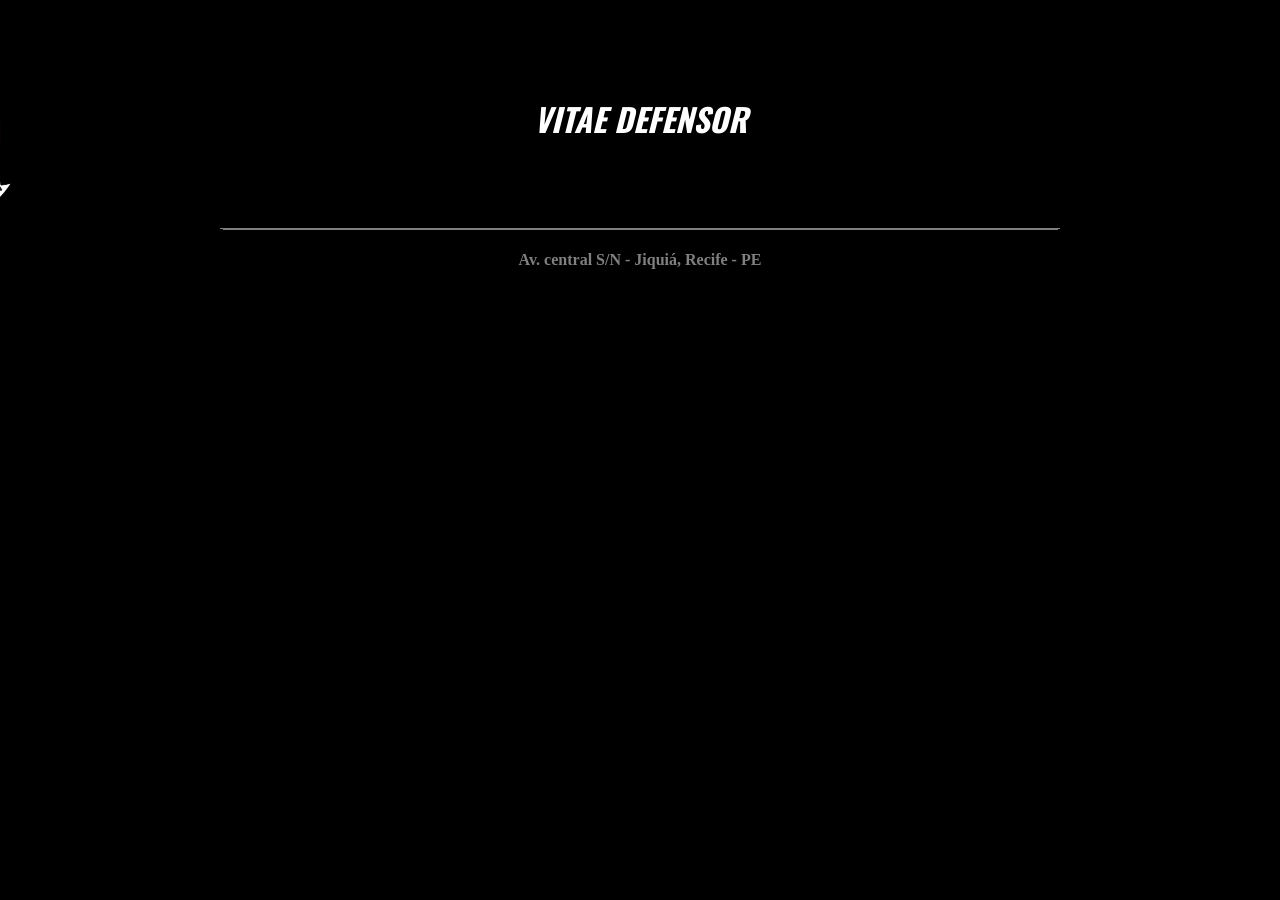
==== intervencao.html @ 358c531d "Andamento do projeto Melhoria no index e css. Criação da página específica da PAC e INTERVENÇÃO" ====
<!DOCTYPE html>
<html lang="pt-BR">
<head>
<link rel="stylesheet" href="style.css">
<link href="https://fonts.googleapis.com/css2?family=Oswald&family=Roboto&display=swap" rel="stylesheet">
<meta charset="UTF-8">
<title>Intervenção tática - avaliação Desenvolvimento Web</title>
</head>

<body>
<header>
<img src="imagens/logo_bope.png" alt="Escudo_do_bope" width="150" height="200">
<h1><em>VITAE DEFENSOR</em></h1>
</header>
    
<main>

<div class="instagram">

    
    <img src="imagens/logo_instagram.png" alt="ícone instagram">
    <a href="https://www.instagram.com/bopepmpe/">@Bope</a>
</div>
</main>

<footer>
<h4> Av. central S/N - Jiquiá, Recife - PE</h4>
</footer>
</body>
</html>
---- style.css ----
body {
    background-color: black;
    color: white;
}

header {
    display: flex;
    align-items: center;
    justify-content: space-between;
    padding: 10px 20px;
    border-bottom: 1px solid gray;
    max-width: 800px;
    margin: auto;
}

header h1{
    position: absolute;
    left: 50%;
    transform: translateX(-50%);
    margin: 0;
}

h1, h2, h3 {
    font-family: 'Oswald', sans-serif;
    color: white;
    text-align: center;
}

p, span{
        font-family: 'Roboto', sans-serif;
        color: white;
        text-align: justify;
        max-width: 800px;
        margin: 20px auto;
}

header img {
    width: 150px;
    margin-left: -370px;
}

.instagram {
    position: absolute;
    right: -310px;
    top: 20px;
    margin-top: 10px;
    align-items: center;
    gap: 5px;
}

.instagram img {
    width: 40px;
    height: 40px;
}

.instagram a {
    color: white;
    text-decoration: none;  
    font-style: italic;
    
}

.instagram a:hover {
    color: red;
    transition: 0.3s    ;
}



.menu {
    display: flex;
    list-style: none;
    gap: 30px;
    padding: 0;
    justify-content: center;
    margin-top: 30px;
}


.menu a {
    text-decoration: none;
    color: white;
}
.menu a:hover{
    color: #00FFCC;
    transition: 0.3s;
}

.equipes {
    display: flex;
    align-items: flex-start;
    justify-content: center;
    gap: 20px;
    max-width: 1000px;
    margin: 20px auto;
}

.pac, .intervencao {
    color: white;
    width: 45%;
    text-align: justify;
}

.barra {
    font-size: 40px;    
    color: gray;
    display: inline-block;
    transform: scaleY(2.5);
    transform-origin: center;
    padding: 20px 0;
    
}

.escolha{
    display: flex;
    align-items: center;
    justify-content: center;
    gap: 20px;
    max-width: 1000px;
    margin: 20px auto;
}

.denuncia {
    align-items: center;
    text-align: justify;
    justify-content: center;
    border-top: 1px solid gray;
    padding-top: 20px;
    gap: 20px;
    max-width: 1000px;
    margin: 20px auto;
    max-width: 600px;
}

.denuncia span{
    color: red;
}

.facanacaveira{
    display: block;
    width: 800px;
    height: auto;
    margin: auto;

}

.formulario {
    display: flex;
    justify-content: center;
    margin-top: 20px;
    padding-bottom: 50px;
}

.formulario h3 {
    text-decoration: underline;
    text-align: left;
}

footer {
    text-align: center;
    color: gray;
    margin-top: 30px;
    border-top: 1px solid gray;
    max-width: 835px;
    margin: auto;
}
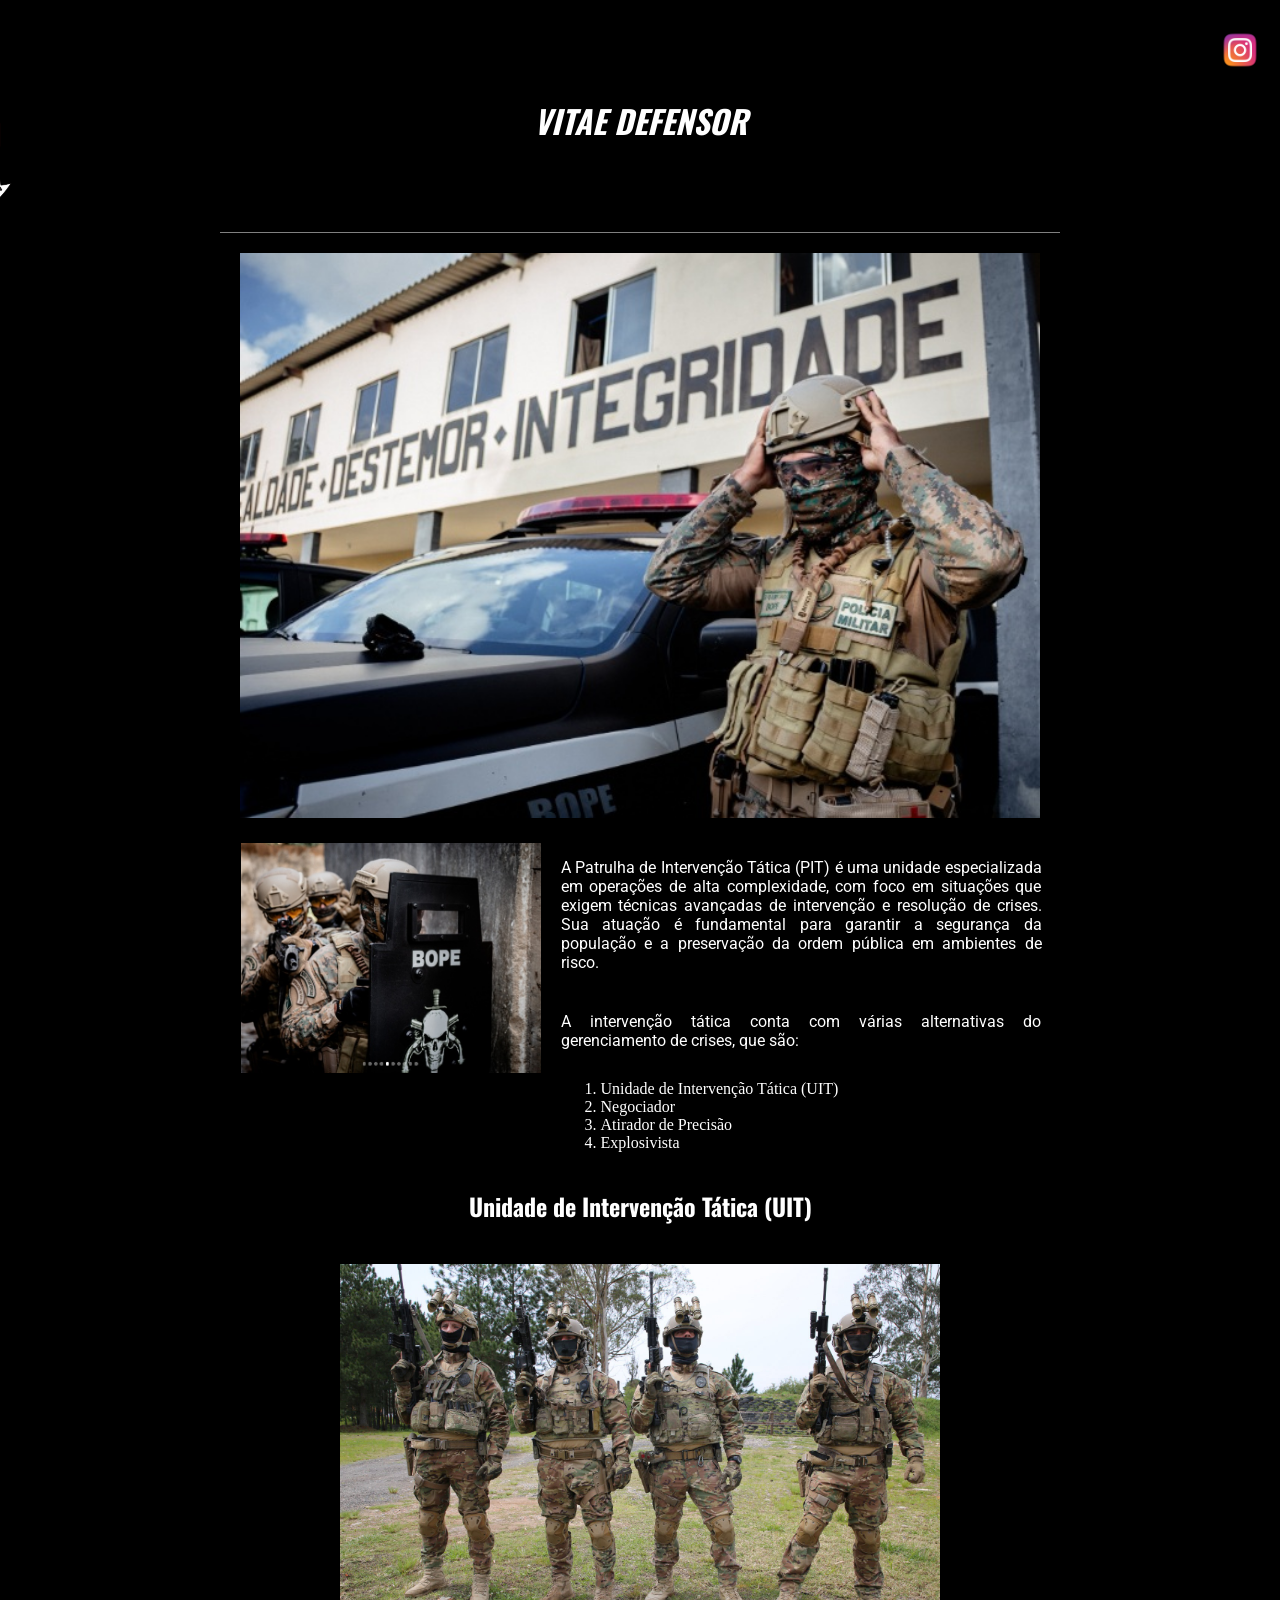
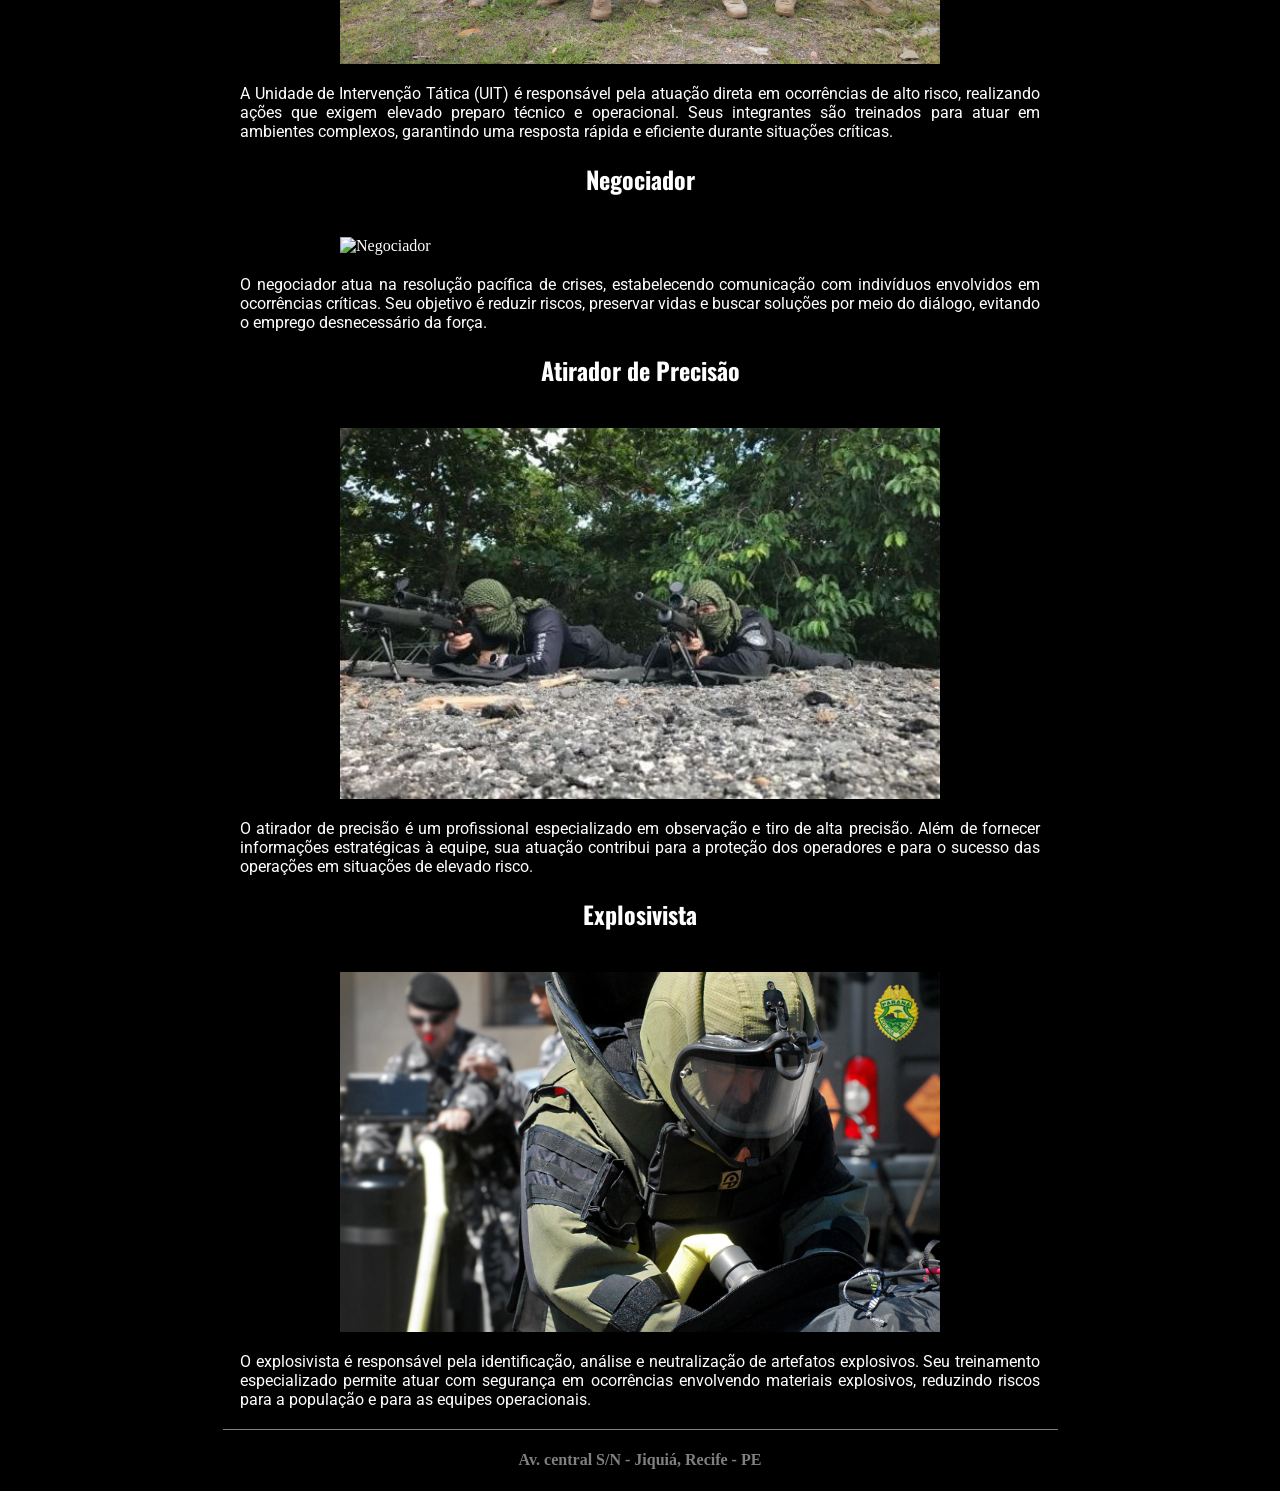
==== commit c5cd9148: "Termino do conteúdo das equipes. Adição do conteúdo da página de intervenção e uma nova imagem" ====
--- a/intervencao.html
+++ b/intervencao.html
@@ -1,4 +1,4 @@
-<!DOCTYPE html>
+    <!DOCTYPE html>
 <html lang="pt-BR">
 <head>
 <link rel="stylesheet" href="style.css">
@@ -9,18 +9,78 @@
 
 <body>
 <header>
+    <a href="index.html">
 <img src="imagens/logo_bope.png" alt="Escudo_do_bope" width="150" height="200">
+    </a>
 <h1><em>VITAE DEFENSOR</em></h1>
+
+<div class="instagram">
+    <a href="https://www.instagram.com/bopepmpe/" alt ="Instagram BOPE">
+    <img src="imagens/logo_instagram.png" alt="Logo instagram">
+    </a>
+</div>
 </header>
     
 <main>
+    <img class="imgintervencao1" src="imagens/intervencaopag.jpg" alt="Imagem equipe intervenção tática">
+    
+<div class="conteudointervencao">
 
-<div class="instagram">
+    <img class="imgintervencao2"
+         src="imagens/uit.jpg"
+         alt="Imagem equipe intervenção tática">
 
-    
-    <img src="imagens/logo_instagram.png" alt="ícone instagram">
-    <a href="https://www.instagram.com/bopepmpe/">@Bope</a>
+    <div class="textointervencao">
+        <p>
+            A Patrulha de Intervenção Tática (PIT) é uma unidade especializada em operações de alta complexidade,
+            com foco em situações que exigem técnicas avançadas de intervenção e resolução de crises. Sua atuação é
+            fundamental para garantir a segurança da população e a preservação da ordem pública em ambientes de risco.
+        </p>
+
+        <p>
+            A intervenção tática conta com várias alternativas do gerenciamento de crises, que são:
+        </p>
+
+        <ol>
+            <li><a href="#uit">Unidade de Intervenção Tática (UIT)</a></li>
+            <li><a href="#negociador">Negociador</a></li>
+            <li><a href="#atirador">Atirador de Precisão</a></li>
+            <li><a href="#explosivista">Explosivista</a></li>
+</ol>
+    </div>
+
 </div>
+<section id="uit">
+    <h2>Unidade de Intervenção Tática (UIT)</h2>
+    <img class="imgtimetatico" src="imagens/Intervencao.jpg" alt="Time tático">
+    <p>A Unidade de Intervenção Tática (UIT) é responsável pela atuação direta em ocorrências de alto risco, realizando ações
+         que exigem elevado preparo técnico e operacional. Seus integrantes são treinados para atuar em ambientes complexos, 
+         garantindo uma resposta rápida e eficiente durante situações críticas.</p>
+</section>
+
+<section id="negociador">
+    <h2>Negociador</h2>
+    <img class="imgnegociador" src="imagens/negociador.jpg" alt="Negociador">
+    <p>O negociador atua na resolução pacífica de crises, estabelecendo comunicação com indivíduos envolvidos em ocorrências 
+        críticas. Seu objetivo é reduzir riscos, preservar vidas e buscar soluções por meio do diálogo, evitando o emprego
+         desnecessário da força.</p>
+</section>
+
+<section>
+    <h2>Atirador de Precisão</h2>
+    <img class="imgsniper" src="imagens/sniper.webp" alt="Atirador de precisão">
+    <p>O atirador de precisão é um profissional especializado em observação e tiro de alta precisão.
+         Além de fornecer informações estratégicas à equipe, sua atuação contribui para a proteção dos operadores e para o 
+         sucesso das operações em situações de elevado risco.</p>
+</section>
+
+<section id="explosivista">
+    <h2>Explosivista</h2>
+     <img class="imgexplosivista" src="imagens/explosivista.jpg" alt="Explosivista">
+    <p>O explosivista é responsável pela identificação, análise e neutralização de artefatos explosivos. Seu treinamento 
+        especializado permite atuar com segurança em ocorrências envolvendo materiais explosivos, reduzindo riscos para a 
+        população e para as equipes operacionais.</p>
+</section>
 </main>
 
 <footer>
--- a/style.css
+++ b/style.css
@@ -156,6 +156,83 @@
     text-align: left;
 }
 
+.imgpac1 {
+    display: block;
+    width: 800px;
+    height: auto;;
+    margin: auto;
+    padding-top: 20px;
+}
+
+.imgpac2{
+    display: block;
+    width: 300px;
+    height: auto;;
+    margin-left: 350px;
+    padding-top: 5px;
+}
+
+.textopac{
+    display: flex;
+    text-align: justify;
+    max-width: 1155px; 
+    gap: 20px;
+    padding-bottom: 20px;
+}
+
+.imgintervencao1 {
+    display: block;
+    width: 800px;
+    height: auto;;
+    margin: auto;
+    padding-top: 20px;
+}
+
+.imgintervencao2{
+    display: flex;
+    width: 300px;
+    height: auto;;
+    margin-left: 178px;
+    padding-top: 5px;
+}
+
+.conteudointervencao {
+    display: flex;
+    gap: 20px;
+    max-width: 1155px;
+    margin: 20px auto;
+    align-items: flex-start;
+}
+
+.textointervencao {
+    display: flex;
+    flex-direction: column;
+    text-align: justify;
+    max-width: 481px;
+}
+
+.textointervencao ol {
+    margin-top: 10px;
+}
+
+.imgtimetatico, .imgnegociador, .imgsniper ,.imgexplosivista {
+    display: block;
+    width: 600px;
+    height: auto;;
+    margin: auto;
+    padding-top: 20px;
+}
+
+ol a {
+    color: white;
+    text-decoration: none;
+}
+
+ol a:hover {
+    color:#00FFCC;
+    transition: 0.3s    ;
+}
+
 footer {
     text-align: center;
     color: gray;
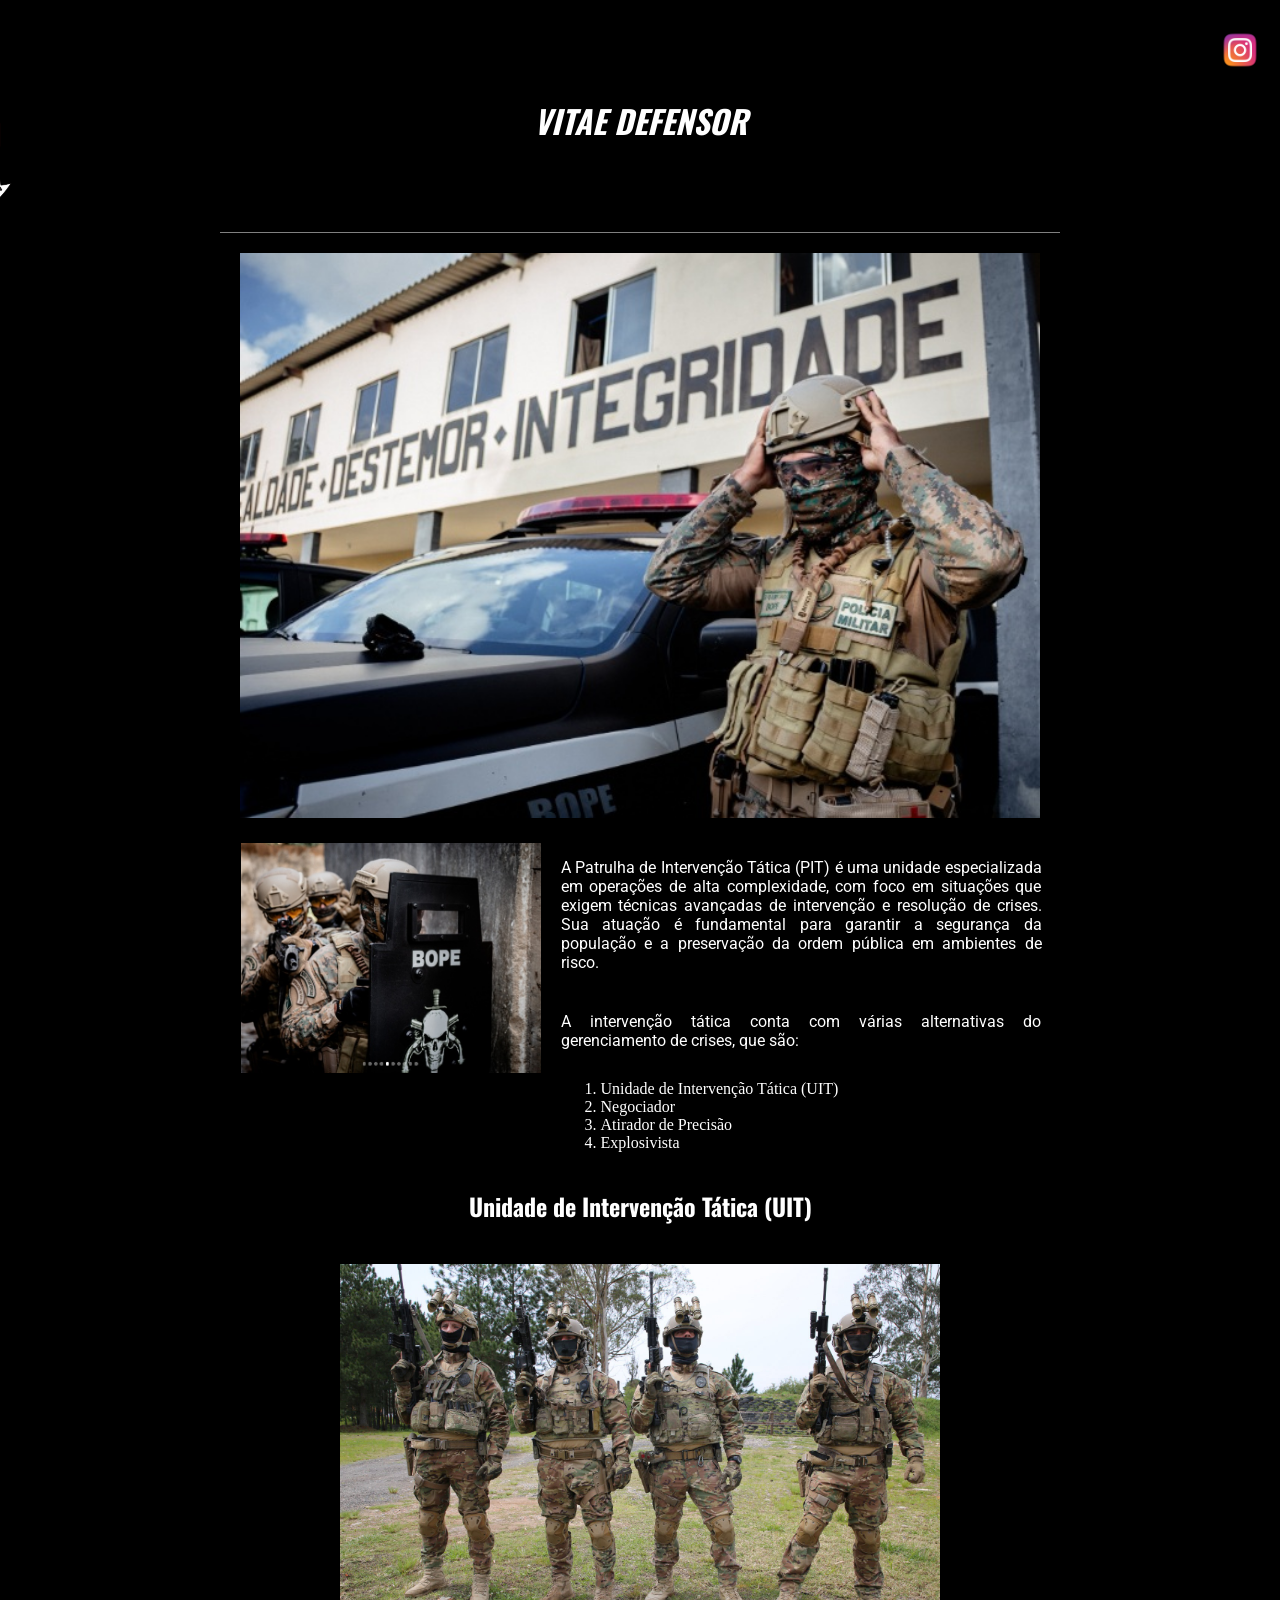
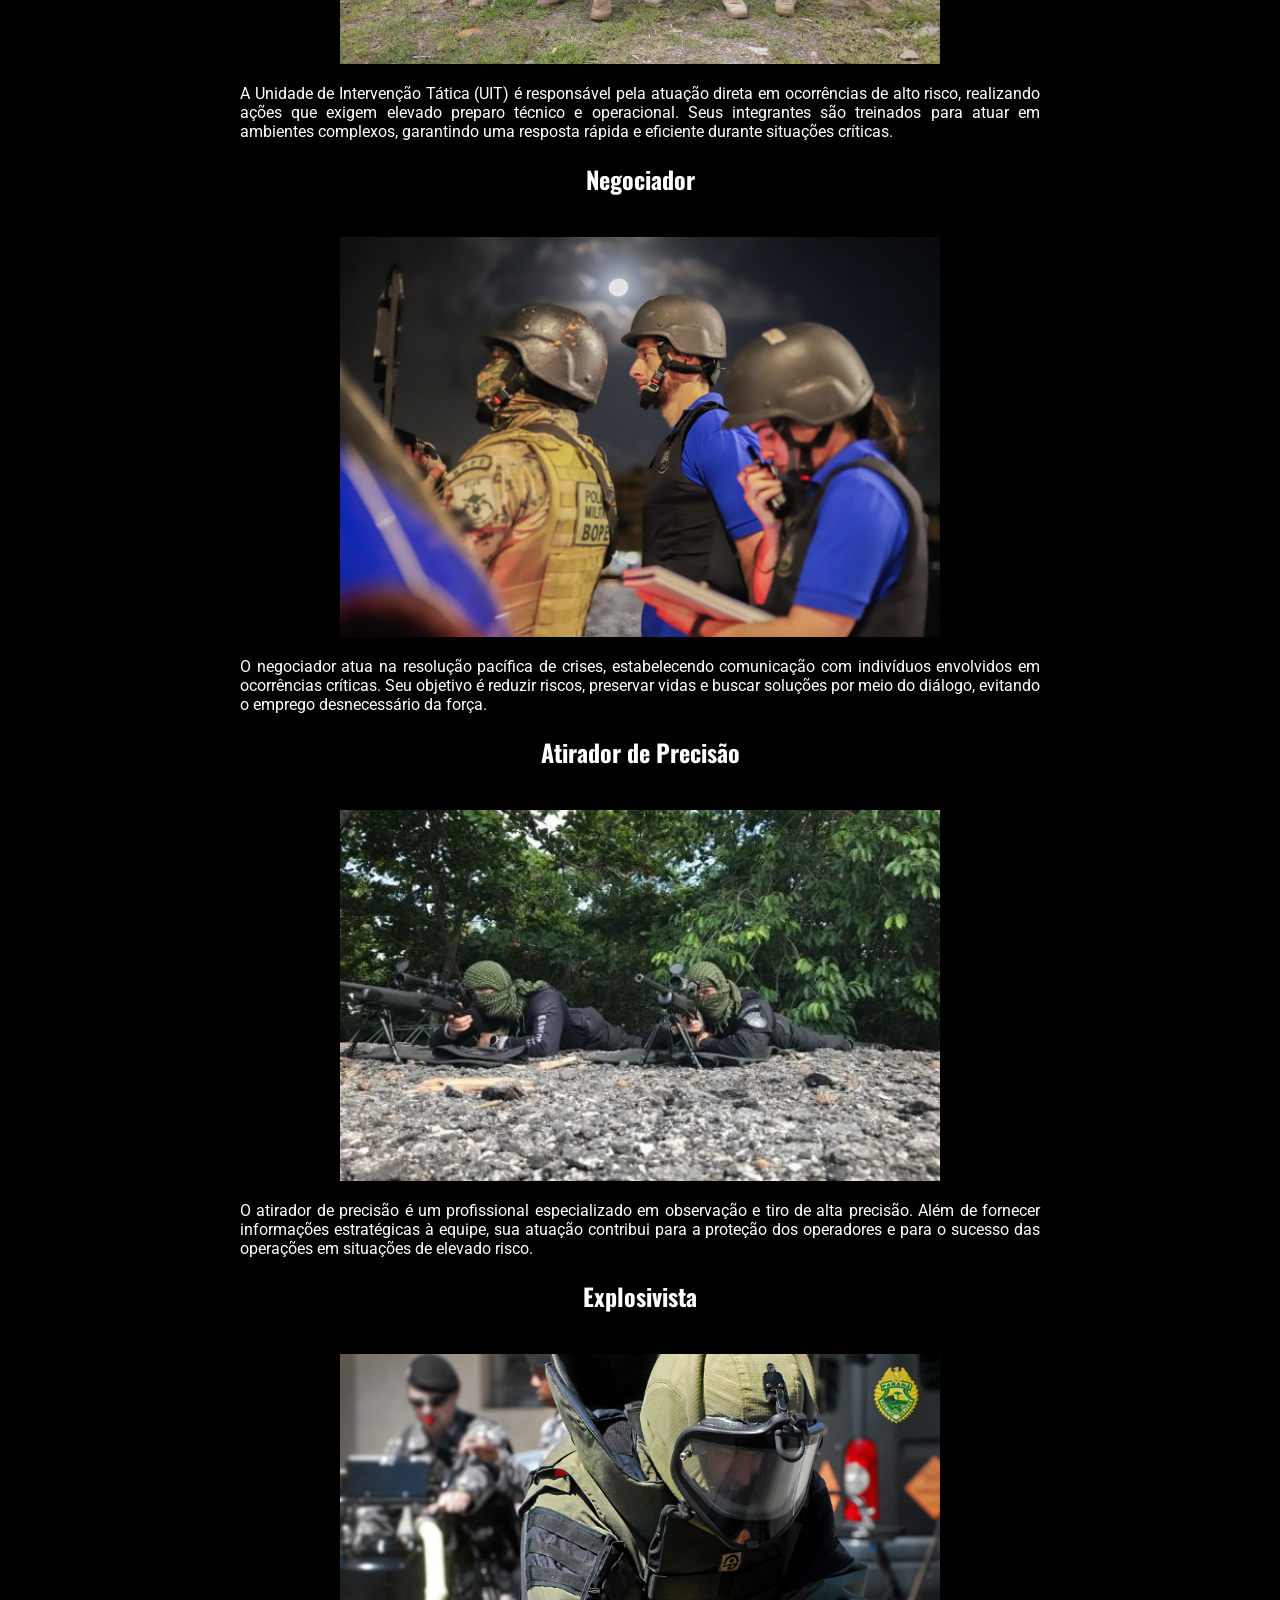
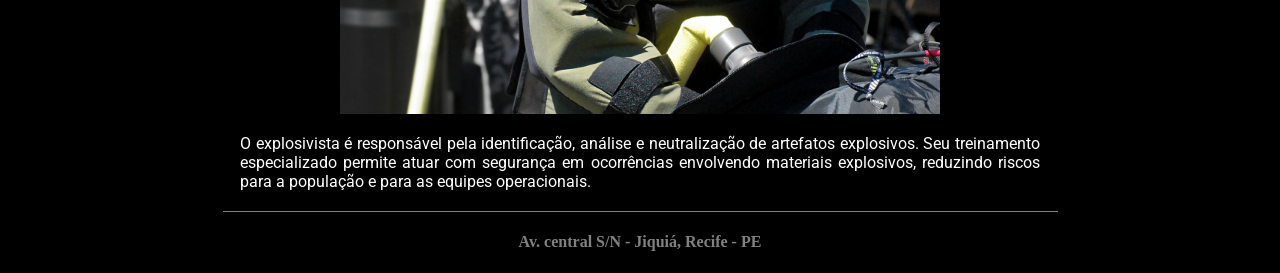
==== commit 3b7ddd87: "Update intervencao.html" ====
--- a/intervencao.html
+++ b/intervencao.html
@@ -60,7 +60,7 @@
 
 <section id="negociador">
     <h2>Negociador</h2>
-    <img class="imgnegociador" src="imagens/negociador.jpg" alt="Negociador">
+    <img class="imgnegociador" src="imagens/negociador.jpeg" alt="Negociador">
     <p>O negociador atua na resolução pacífica de crises, estabelecendo comunicação com indivíduos envolvidos em ocorrências 
         críticas. Seu objetivo é reduzir riscos, preservar vidas e buscar soluções por meio do diálogo, evitando o emprego
          desnecessário da força.</p>
